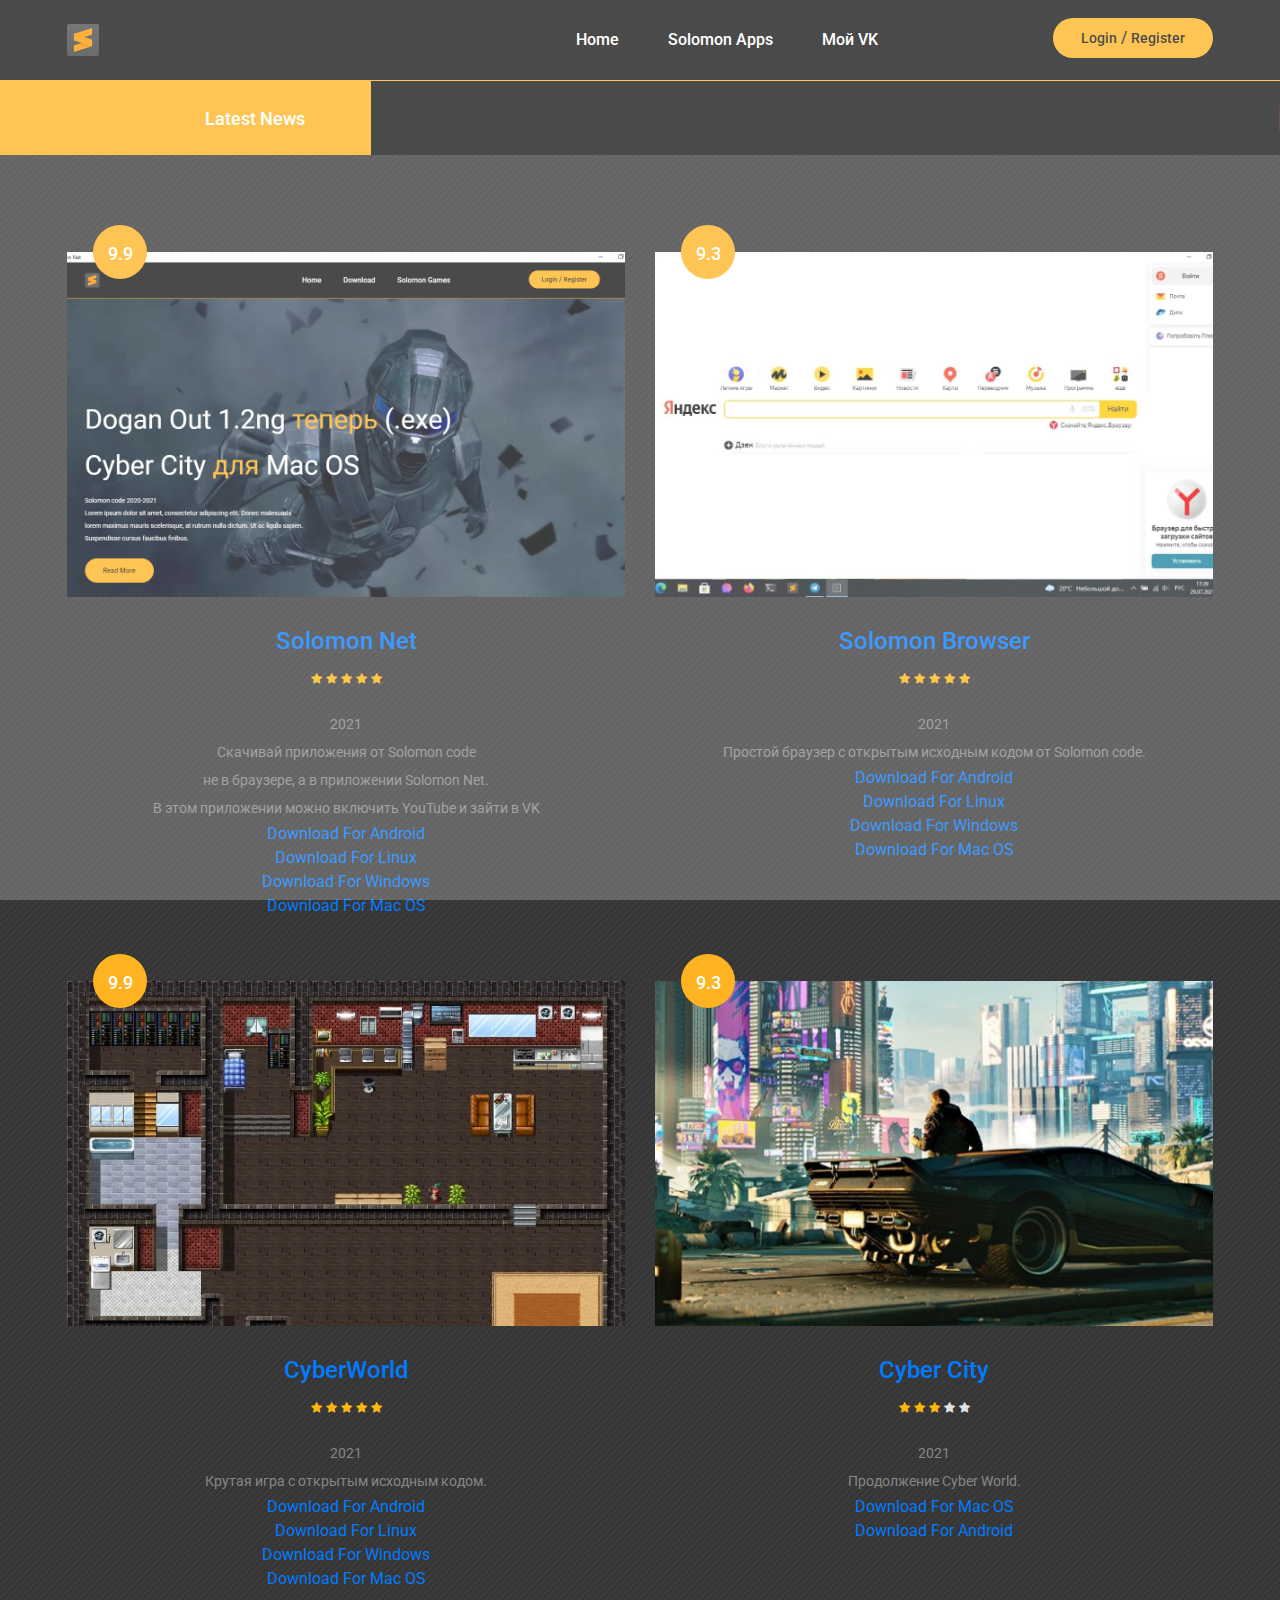
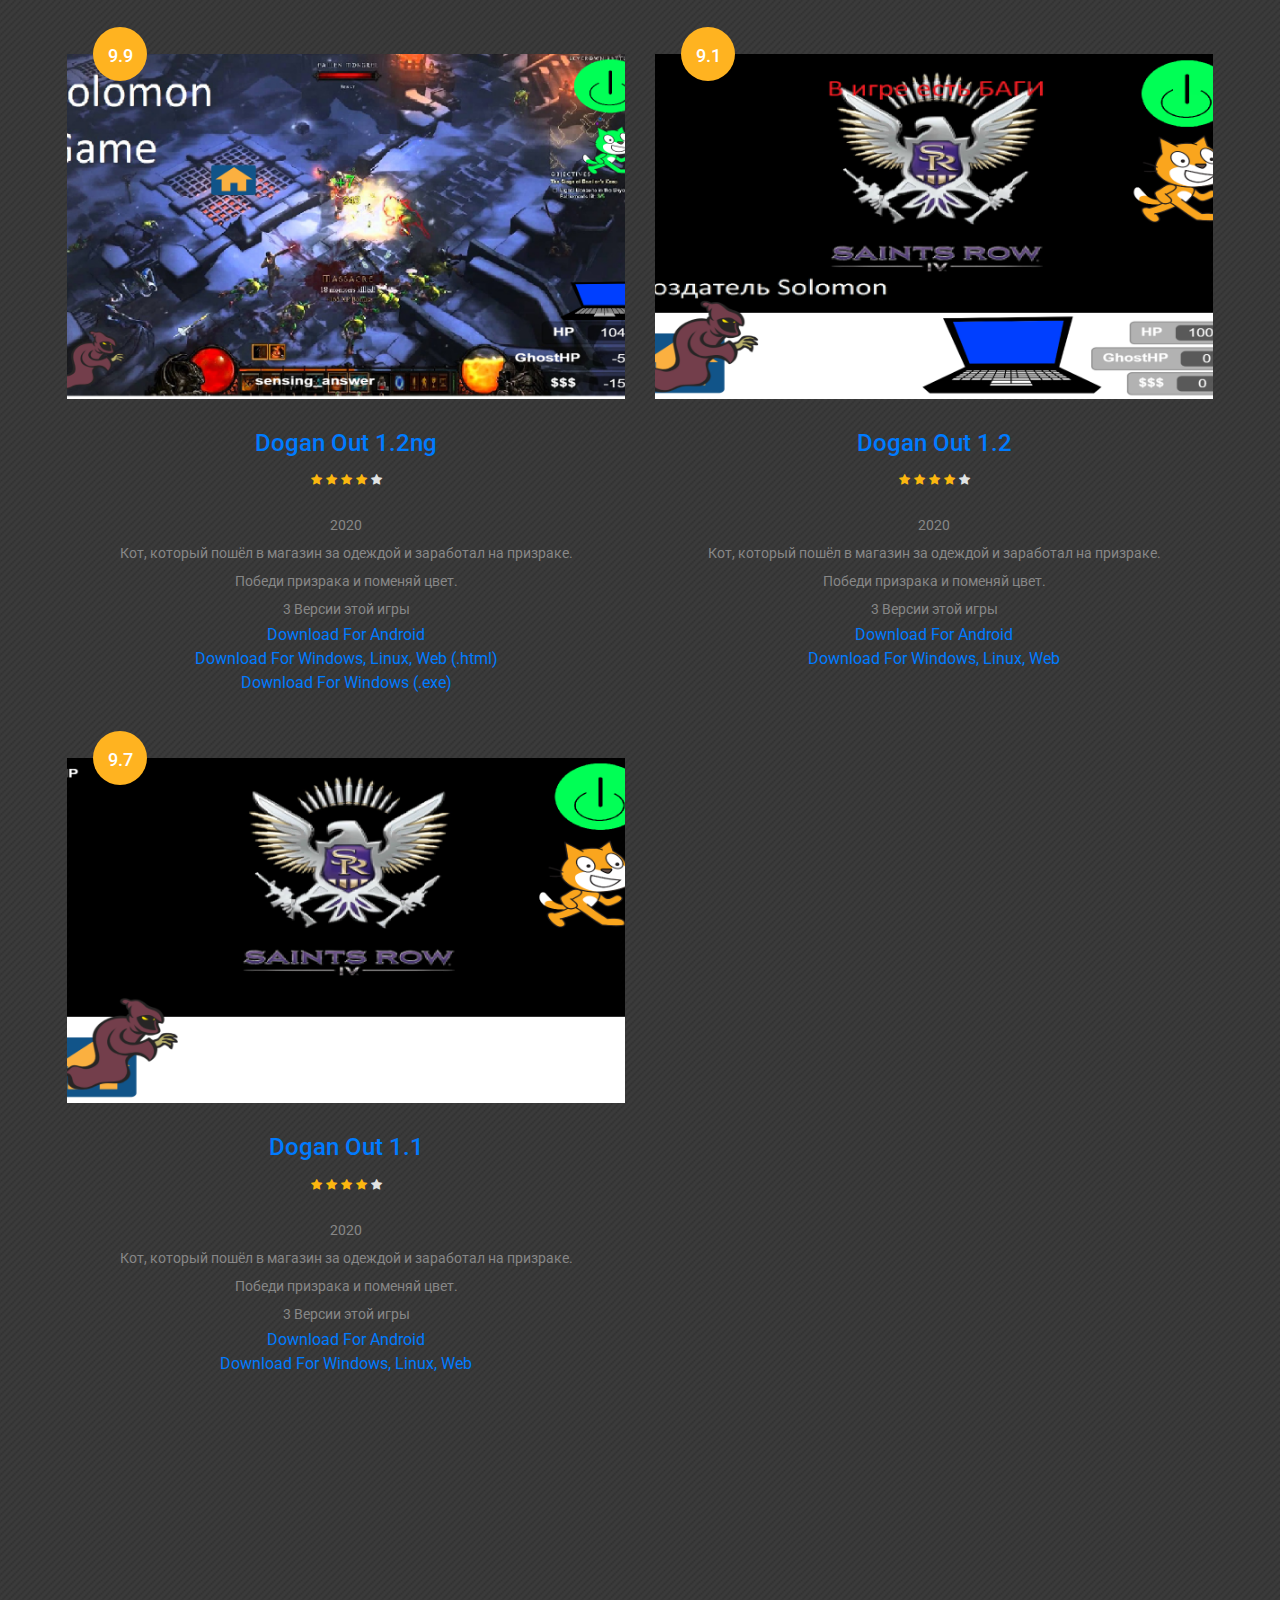
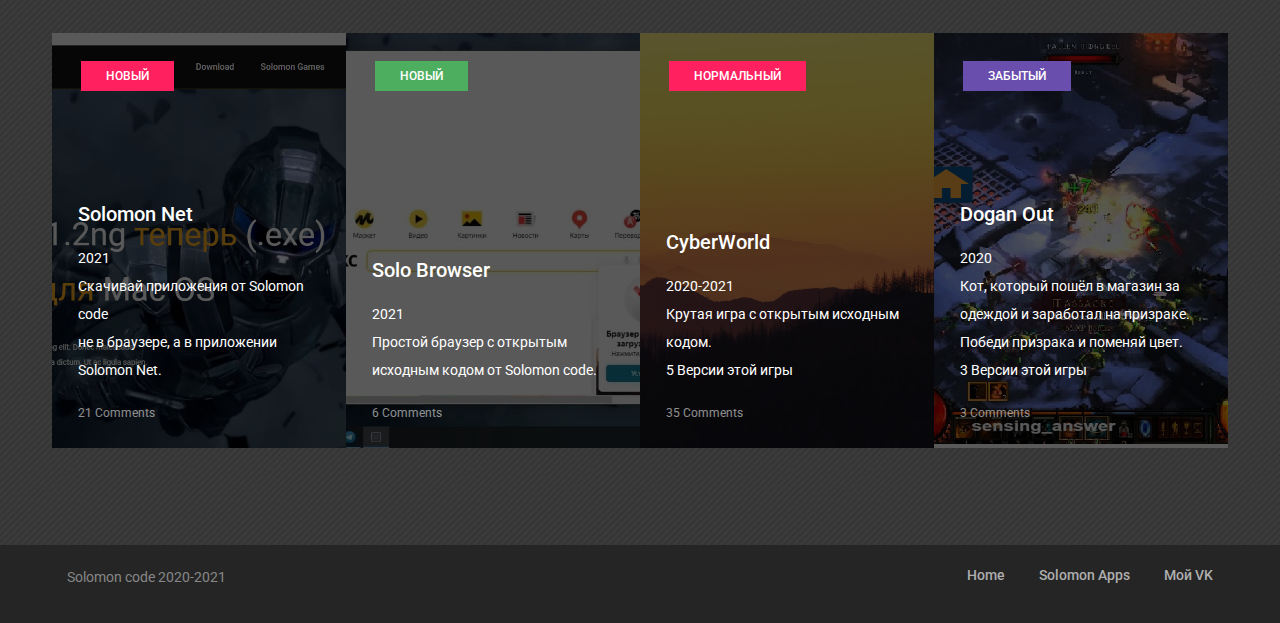
==== solomon-games.html @ e18a2e7b "Add files via upload" ====
<!DOCTYPE html>
<html lang="zxx">
<head>
	<title>Solomon Net</title>
	<meta charset="UTF-8">
	<meta name="description" content="Solomon Net">
	<meta name="keywords" content="warrior, game, creative, html">
	<meta name="viewport" content="width=device-width, initial-scale=1.0">
	<!-- Favicon -->   
	<link href="img/favicon.ico" rel="shortcut icon"/>

	<!-- Google Fonts -->
	<link href="https://fonts.googleapis.com/css?family=Roboto:400,400i,500,500i,700,700i" rel="stylesheet">

	<!-- Stylesheets -->
	<link rel="stylesheet" href="css/bootstrap.min.css"/>
	<link rel="stylesheet" href="css/font-awesome.min.css"/>
	<link rel="stylesheet" href="css/owl.carousel.css"/>
	<link rel="stylesheet" href="css/style.css"/>
	<link rel="stylesheet" href="css/animate.css"/>
	<link rel="stylesheet" href="css/main.css"/>


	<!--[if lt IE 9]>
	  <script src="https://oss.maxcdn.com/html5shiv/3.7.2/html5shiv.min.js"></script>
	  <script src="https://oss.maxcdn.com/respond/1.4.2/respond.min.js"></script>
	<![endif]-->

</head>
<body>
	<!-- Page Preloder -->
	<div id="preloder">
		<div class="loader"></div>
	</div>

	<!-- Header section -->
	<header class="header-section">
		<div class="container">
			<!-- logo -->
			<a class="site-logo" href="index.html">
				<img src="img/logo.png" alt="">
			</a>
			<div class="user-panel">
				<a href="#">Login</a>  /  <a href="#">Register</a>
			</div>
			<!-- responsive -->
			<div class="nav-switch">
				<i class="fa fa-bars"></i>
			</div>
			<!-- site menu -->
			<nav class="main-menu">
				<ul>
					<li><a href="index.html">Home</a></li>
					<li><a href="solomon-games.html">Solomon Apps</a></li>
					<li><a href="https://vk.com/hackersolomon">Мой VK</a></li>
				</ul>
			</nav>
		</div>
	</header>
	<!-- Header section end -->


	<!-- Latest news section -->
	<div class="latest-news-section">
		<div class="ln-title">Latest News</div>
		<div class="news-ticker">
			<div class="news-ticker-contant">
				<div class="nt-item"><span class="new">Новый</span>Dogan Out 1.2ng теперь в (.exe) </div>
				<div class="nt-item"><span class="strategy">Старый</span>Cyberpunk pb Solomon теперь в (.apk) </div>
				<div class="nt-item"><span class="racing">Забытый</span>Dogan Out в (.html) и (.apk) </div>
			</div>
		</div>
	</div>
	<!-- Latest news section end -->

	<!-- Page section -->
	<section class="page-section review-page spad">
		<div class="container">
			<div class="row">
				<div class="col-md-6">
					<div class="review-item">
						<div class="review-cover set-bg" data-setbg="img/features/sn.jpg">
							<div class="score yellow">9.9</div>
						</div>
						<div class="review-text">
							<h4><a href="solomon-games.html">Solomon Net</a></h4>
							<div class="rating">
								<i class="fa fa-star"></i>
								<i class="fa fa-star"></i>
								<i class="fa fa-star"></i>
								<i class="fa fa-star"></i>
								<i class="fa fa-star"></i>
							</div>
							<p>2021<br>Скачивай приложения от Solomon code<br>не в браузере, а в приложении Solomon Net. <br>В этом приложении можно включить YouTube и зайти в VK</p>
							<a href="https://disk.yandex.ru/d/JGgXJEPmYkIlZA">Download For Android</a><br>
							<a href="https://disk.yandex.ru/d/Ehk1K6G00oyrWA">Download For Linux</a><br>
							<a href="https://disk.yandex.ru/d/rXbMLrG1_QHslw">Download For Windows</a><br>
							<a href="https://disk.yandex.ru/d/Kld2sG_Ro_6f3Q">Download For Mac OS</a><br>
						</div>
					</div>
				</div>
				<div class="col-md-6">
					<div class="review-item">
						<div class="review-cover set-bg" data-setbg="img/features/sb1.jpg">
							<div class="score yellow">9.3</div>
						</div>
						<div class="review-text">
							<h4><a href="solomon-games.html">Solomon Browser</a></h4>
							<div class="rating">
								<i class="fa fa-star"></i>
								<i class="fa fa-star"></i>
								<i class="fa fa-star"></i>
								<i class="fa fa-star"></i>
								<i class="fa fa-star"></i>
							</div>
							<p>2021<br>Простой браузер с открытым исходным кодом от Solomon code. </p>
							<a href="https://disk.yandex.ru/d/Emd73nyF-7LSaQ">Download For Android</a><br>
							<a href="https://disk.yandex.ru/d/3uvN-UZlOSss2w">Download For Linux</a><br>
							<a href="https://disk.yandex.ru/d/IReofBZHNQLojg">Download For Windows</a><br>
							<a href="https://disk.yandex.ru/d/QsbBKjaZy7jKpA">Download For Mac OS</a><br>
						</div>
					</div>
				</div>
				<div class="col-md-6">
					<div class="review-item">
						<div class="review-cover set-bg" data-setbg="img/features/2.jpg">
							<div class="score yellow">9.9</div>
						</div>
						<div class="review-text">
							<h4><a href="solomon-games.html">CyberWorld</a></h4>
							<div class="rating">
								<i class="fa fa-star"></i>
								<i class="fa fa-star"></i>
								<i class="fa fa-star"></i>
								<i class="fa fa-star"></i>
								<i class="fa fa-star"></i>
							</div>
							<p>2021<br>Крутая игра с открытым исходным кодом. </p>
							<a href="https://disk.yandex.ru/d/p_XhQ-0jmyRTUg">Download For Android</a><br>
							<a href="https://disk.yandex.ru/d/YgJzxMUF3VJY3A">Download For Linux</a><br>
							<a href="https://disk.yandex.ru/d/ERyS-QPA9zDgEg">Download For Windows</a><br>
							<a href="https://disk.yandex.ru/d/SnID5OvEH1cWjg">Download For Mac OS</a><br>
						</div>
					</div>
				</div>
				<div class="col-md-6">
					<div class="review-item">
						<div class="review-cover set-bg" data-setbg="img/features/1.jpg">
							<div class="score yellow">9.3</div>
						</div>
						<div class="review-text">
							<h4><a href="solomon-games.html">Cyber City</a></h4>
							<div class="rating">
								<i class="fa fa-star"></i>
								<i class="fa fa-star"></i>
								<i class="fa fa-star"></i>
								<i class="fa fa-star is-fade"></i>
								<i class="fa fa-star is-fade"></i>
							</div>
							<p>2021<br>Продолжение Cyber World. </p>
							<a href="https://disk.yandex.ru/d/0y7VJ-uiYnMxtg">Download For Mac OS</a><br>
							<a href="https://disk.yandex.ru/d/OLE6F5h_p_lvHw">Download For Android</a><br>
						</div>
					</div>
				</div>
				<div class="col-md-6">
					<div class="review-item">
						<div class="review-cover set-bg" data-setbg="img/features/4.jpg">
							<div class="score yellow">9.9</div>
						</div>
						<div class="review-text">
							<h4><a href="1.2ng.html" target="_blank">Dogan Out 1.2ng</a></h4>
							<div class="rating">
								<i class="fa fa-star"></i>
								<i class="fa fa-star"></i>
								<i class="fa fa-star"></i>
								<i class="fa fa-star"></i>
								<i class="fa fa-star is-fade"></i>
							</div>
							<p>2020 <br>Кот, который пошёл в магазин за одеждой и заработал на призраке. <br>Победи призрака и поменяй цвет. <br>3 Версии этой игры</p>
							<a href="https://disk.yandex.ru/d/46xSaBMRD4DY6w">Download For Android</a><br>
							<a href="https://disk.yandex.ru/d/20x0ShJhHwf5kA">Download For Windows, Linux, Web (.html)</a><br>
							<a href="https://disk.yandex.ru/d/eN3t9YkeulAg_Q">Download For Windows (.exe)</a><br>
						</div>
					</div>
				</div>
				<div class="col-md-6">
					<div class="review-item">
						<div class="review-cover set-bg" data-setbg="img/features/4.2.png">
							<div class="score yellow">9.1</div>
						</div>
						<div class="review-text">
							<h4><a href="1.2.html" target="_blank">Dogan Out 1.2</a></h4>
							<div class="rating">
								<i class="fa fa-star"></i>
								<i class="fa fa-star"></i>
								<i class="fa fa-star"></i>
								<i class="fa fa-star"></i>
								<i class="fa fa-star is-fade"></i>
							</div>
							<p>2020 <br>Кот, который пошёл в магазин за одеждой и заработал на призраке. <br>Победи призрака и поменяй цвет. <br>3 Версии этой игры</p>
							<a href="https://disk.yandex.ru/d/O4egM4ArVEazuA">Download For Android</a><br>
							<a href="https://disk.yandex.ru/d/fFjwyizoev3-hQ">Download For Windows, Linux, Web</a><br>
						</div>
					</div>
				</div>
					<div class="col-md-6">
						<div class="review-item">
							<div class="review-cover set-bg" data-setbg="img/features/4.1.png">
								<div class="score yellow">9.7</div>
							</div>
						<div class="review-text">
							<h4><a href="1.1.html" target="_blank">Dogan Out 1.1</a></h4>
								<div class="rating">
									<i class="fa fa-star"></i>
									<i class="fa fa-star"></i>
									<i class="fa fa-star"></i>
									<i class="fa fa-star"></i>
									<i class="fa fa-star is-fade"></i>
								</div>
								<p>2020 <br>Кот, который пошёл в магазин за одеждой и заработал на призраке. <br>Победи призрака и поменяй цвет. <br>3 Версии этой игры</p>
								<a href="https://disk.yandex.ru/d/ehTF9E4Q3HJv9A">Download For Android</a><br>
								<a href="https://disk.yandex.ru/d/3p0-kAWU4J-aOg">Download For Windows, Linux, Web</a><br>
							</div>
						</div>
					</div>
				</div>
			</div>
<!-- 			<div class="text-center pt-4">
				<button class="site-btn btn-sm">Load More</button>
			</div> -->
		</div>
	</section>
	<!-- Page section end -->

	<!-- Feature section -->
	<section class="feature-section spad">
		<div class="container">
			<div class="row">
				<div class="col-lg-3 col-md-6 p-0">
					<div class="feature-item set-bg" data-setbg="img/features/sn.jpg">
						<span class="cata new">Новый</span>
						<div class="fi-content text-white">
							<h5><a href="solomon-games.html">Solomon Net</a></h5>
							<p>2021<br>Скачивай приложения от Solomon code<br>не в браузере, а в приложении Solomon Net. </p>
							<a href="#" class="fi-comment">21 Comments</a>
						</div>
					</div>
				</div>
				<div class="col-lg-3 col-md-6 p-0">
					<div class="feature-item set-bg" data-setbg="img/features/sb.jpg">
						<span class="cata strategy">Новый</span>
						<div class="fi-content text-white">
							<h5><a href="solomon-games.html">Solo Browser</a></h5>
							<p>2021<br>Простой браузер с открытым исходным кодом от Solomon code. </p>
							<a href="#" class="fi-comment">6 Comments</a>
						</div>
					</div>
				</div>
				<div class="col-lg-3 col-md-6 p-0">
					<div class="feature-item set-bg" data-setbg="img/features/3.jpg">
						<span class="cata new">Нормальный</span>
						<div class="fi-content text-white">
							<h5><a href="solomon-games.html">CyberWorld</a></h5>
							<p>2020-2021<br>Крутая игра с открытым исходным кодом. <br>5 Версии этой игры</p>
							<a href="#" class="fi-comment">35 Comments</a>
						</div>
					</div>
				</div>
				<div class="col-lg-3 col-md-6 p-0">
					<div class="feature-item set-bg" data-setbg="img/features/4.jpg">
						<span class="cata racing">Забытый</span>
						<div class="fi-content text-white">
							<h5><a href="solomon-games.html">Dogan Out</a></h5>
							<p>2020 <br>Кот, который пошёл в магазин за одеждой и заработал на призраке. <br>Победи призрака и поменяй цвет. <br>3 Версии этой игры</p>
							<a href="#" class="fi-comment">3 Comments</a>
						</div>
					</div>
				</div>
			</div>
		</div>
	</section>
<!-- Review section -->
	<!-- <section class="review-section review-dark spad set-bg" data-setbg="img/review-bg-2.jpg">
		<div class="container">
			<div class="section-title text-white">
				<div class="cata new">new</div>
				<h2>Games powered by Solomon</h2>
				<h5>For Android, Windows, Linux, Mac OS</h5>
			</div>
			<div class="row text-white">
				<div class="col-lg-3 col-md-6">
					<div class="review-item">
						<div class="review-cover set-bg" data-setbg="img/features/1.jpg">
							<div class="score yellow">9.3</div>
						</div>
						<div class="review-text">
							<h5>Cyber City</h5>
							<p>2021<br>Продолжение Cyberpunk powered by Solomon. </p>
						</div>
					</div>
				</div>
				<div class="col-lg-3 col-md-6">
					<div class="review-item">
						<div class="review-cover set-bg" data-setbg="img/features/2.jpg">
							<div class="score purple">9.5</div>
						</div>
						<div class="review-text">
							<h5>CyberWorld</h5>
							<p>2021<br>Просто бегай. </p>
						</div>
					</div>
				</div>
				<div class="col-lg-3 col-md-6">
					<div class="review-item">
						<div class="review-cover set-bg" data-setbg="img/features/3.jpg">
							<div class="score green">9.1</div>
						</div>
						<div class="review-text">
							<h5>Cyberpunk powered by Solomon</h5>
							<p>2020-2021<br>Просто ходи. </p>
						</div>
					</div>
				</div>
				<div class="col-lg-3 col-md-6">
					<div class="review-item">
						<div class="review-cover set-bg" data-setbg="img/features/4.jpg">
							<div class="score pink">9.7</div>
						</div>
						<div class="review-text">
							<h5>Dogan Out</h5>
							<p>2020 <br>Кот, который пошёл в магазин за одеждой и заработал на призраке. <br>Победи призрака и поменяй цвет. <br>4 Версии этой игры</p>
						</div>
					</div>
				</div>
			</div>
		</div>
	</section> -->
	<!-- Review section end -->
	
	<!-- Footer section -->
	<footer class="footer-section">
		<div class="container">
			<ul class="footer-menu">
				<li><a href="index.html">Home</a></li>
				<li><a href="solomon-games.html">Solomon Apps</a></li>
				<li><a href="https://vk.com/hackersolomon">Мой VK</a></li>
			</ul>
			<p>Solomon code 2020-2021</p>
		</div>
	</footer>
	<!-- Footer section end -->


	<!--====== Javascripts & Jquery ======-->
	<script src="js/jquery-3.2.1.min.js"></script>
	<script src="js/bootstrap.min.js"></script>
	<script src="js/owl.carousel.min.js"></script>
	<script src="js/jquery.marquee.min.js"></script>
	<script src="js/main.js"></script>
    </body>
</html>
---- css/style.css ----
/* =================================
------------------------------------
  Game Warrior Template
  Version: 1.0
 ------------------------------------ 
 ====================================*/

/*---------------------------*/
/* Template default CSS
/*---------------------------*/

html,
body {
	height: 100%;
	font-family: 'Roboto', sans-serif;
	-webkit-font-smoothing: antialiased;
	font-smoothing: antialiased;
}

h1,
h2,
h3,
h4,
h5,
h6 {
	margin: 0;
	font-weight: 500;
	color: #131313;
}

h1 {
	font-size: 70px;
}

h2 {
	font-size: 36px;
}

h3 {
	font-size: 30px;
}

h4 {
	font-size: 24px;
}

h5 {
	font-size: 20px;
}

h6 {
	font-size: 16px;
}

p {
	font-size: 14px;
	color: #878787;
	line-height: 2;
}

img {
	max-width: 100%;
}

input:focus,
select:focus,
button:focus,
textarea:focus {
	outline: none;
}

a:hover,
a:focus {
	text-decoration: none;
	outline: none;
}

ul,
ol {
	padding: 0;
	margin: 0;
}

/*---------------------
  Helper CSS
-----------------------*/

.section-title {
	text-align: center;
	margin-bottom: 75px;
}

.section-title h2 {
	padding-top: 10px;
	font-size: 36px;
}

.set-bg {
	background-repeat: no-repeat;
	background-size: cover;
	background-position: top center;
}

.spad {
	padding-top: 97px;
	padding-bottom: 97px;
}

.text-white h1,
.text-white h2,
.text-white h3,
.text-white h4,
.text-white h5,
.text-white h6,
.text-white p,
.text-white span,
.text-white li,
.text-white a {
	color: #fff;
}

.rating i {
	color: #fbb710;
}

.rating .is-fade {
	color: #e0e3e4;
}

/*---------------------
  Commom elements
-----------------------*/

/* buttons */
.site-btn {
	display: inline-block;
	text-align: center;
	font-size: 15px;
	color: #131313;
	padding: 16px 30px;
	min-width: 153px;
	border-radius: 50px;
	font-weight: 500;
	border: none;
	background: #ffb320;
	cursor: pointer;
}

.site-btn.btn-sm {
	padding: 10px 30px;
	min-width: 163px;
}

.site-btn:hover {
	color: #131313;
}

.cata {
	display: inline-block;
	text-transform: uppercase;
	font-size: 12px;
	font-weight: 500;
	color: #fff;
	padding: 6px 25px;
}

.cata.new {
	background: #ff205f;
}

.cata.strategy {
	background: #4eae60;
}

.cata.racing {
	background: #694eae;
}

.cata.adventure {
	background: #40abf5;
}

/* Preloder */
#preloder {
	position: fixed;
	width: 100%;
	height: 100%;
	top: 0;
	left: 0;
	z-index: 999999;
	background: #fff;
}

.loader {
	width: 40px;
	height: 40px;
	position: absolute;
	top: 50%;
	left: 50%;
	margin-top: -13px;
	margin-left: -13px;
	border-radius: 60px;
	animation: loader 0.8s linear infinite;
	-webkit-animation: loader 0.8s linear infinite;
}

@keyframes loader {
	0% {
		-webkit-transform: rotate(0deg);
		transform: rotate(0deg);
		border: 4px solid #f44336;
		border-left-color: transparent;
	}
	50% {
		-webkit-transform: rotate(180deg);
		transform: rotate(180deg);
		border: 4px solid #673ab7;
		border-left-color: transparent;
	}
	100% {
		-webkit-transform: rotate(360deg);
		transform: rotate(360deg);
		border: 4px solid #f44336;
		border-left-color: transparent;
	}
}

@-webkit-keyframes loader {
	0% {
		-webkit-transform: rotate(0deg);
		border: 4px solid #f44336;
		border-left-color: transparent;
	}
	50% {
		-webkit-transform: rotate(180deg);
		border: 4px solid #673ab7;
		border-left-color: transparent;
	}
	100% {
		-webkit-transform: rotate(360deg);
		border: 4px solid #f44336;
		border-left-color: transparent;
	}
}

/*------------------
  Header section
---------------------*/

.header-section {
	background: #131313;
	clear: both;
	overflow: hidden;
	padding: 18px 0;
	border-bottom: 1px solid #ffb320;
}

.site-logo {
	display: inline-block;
	float: left;
	padding-top: 6px;
}

.user-panel {
	float: right;
	font-weight: 500;
	background: #ffb320;
	padding: 8px 28px;
	border-radius: 30px;
}

.user-panel a {
	font-size: 14px;
	color: #131313;
}

.main-menu {
	float: right;
	margin-right: 170px;
}

.main-menu ul {
	list-style: none;
}

.main-menu ul li {
	display: inline;
}

.main-menu ul li a {
	display: inline-block;
	font-size: 16px;
	color: #fff;
	margin-left: 35px;
	font-weight: 500;
	padding: 10px 5px;
}

.main-menu ul li a:hover {
	color: #ffb320;
}

.header-btn {
	float: right;
	margin-right: 0;
}

.nav-switch {
	display: none;
}

/*------------------
  Hero Section
---------------------*/

.hero-slider .hs-item {
	height: 865px;
	display: table;
	width: 100%;
}

.hero-slider .hs-text {
	display: table-cell;
	vertical-align: middle;
}

.hero-slider .hs-text h2 {
	color: #fff;
	font-weight: 400;
	font-size: 60px;
	margin-bottom: 30px;
	position: relative;
	top: -80px;
	opacity: 0;
}

.hero-slider .hs-text h2 span {
	color: #ffb320;
}

.hero-slider .hs-text p {
	color: #fff;
	margin-bottom: 30px;
	position: relative;
	position: relative;
	top: -90px;
	opacity: 0;
}

.hero-slider .hs-text .site-btn {
	position: relative;
	top: -100px;
	opacity: 0;
}

.hero-slider .owl-item.active .hs-item h2,
.hero-slider .owl-item.active .hs-item p,
.hero-slider .owl-item.active .hs-item .site-btn {
	top: 0;
	opacity: 1;
}

.hero-slider .owl-item.active .hs-item h2 {
	-webkit-transition: all 0.5s ease 1s;
	-o-transition: all 0.5s ease 1s;
	transition: all 0.5s ease 1s;
}

.hero-slider .owl-item.active .hs-item p {
	-webkit-transition: all 0.5s ease 0.8s;
	-o-transition: all 0.5s ease 0.8s;
	transition: all 0.5s ease 0.8s;
}

.hero-slider .owl-item.active .hs-item .site-btn {
	-webkit-transition: all 0.5s ease 0.6s;
	-o-transition: all 0.5s ease 0.6s;
	transition: all 0.5s ease 0.6s;
}

.hero-slider .owl-dots {
	position: relative;
	max-width: 1146px;
	margin: -33px auto 0;
	top: -67px;
	z-index: 5;
}

.hero-slider .owl-dots .owl-dot {
	display: inline-block;
	margin-right: 13px;
	width: 33px;
	height: 33px;
	font-size: 14px;
	font-weight: 500;
	text-align: center;
	padding-top: 7px;
	border-radius: 40px;
	background: #dbe2ec;
}

.hero-slider .owl-dots .owl-dot.active {
	background: #ffb320;
}

/*---------------------
  Latest News section
-----------------------*/

.latest-news-section {
	overflow: hidden;
	display: block;
	clear: both;
	background: #131313;
	padding: 24px 0;
	position: relative;
}

.ln-title {
	position: absolute;
	height: 100%;
	width: 29%;
	left: 0;
	top: 0;
	text-align: right;
	padding-top: 24px;
	padding-right: 66px;
	font-size: 18px;
	font-weight: 500;
	color: #fff;
	background: #ffb320;
	z-index: 1;
}

.news-ticker {
	width: 71%;
	float: right;
	overflow: hidden;
	display: inline-block;
}

.news-ticker-contant .nt-item {
	margin-right: 35px;
	color: #fff;
	display: inline-block;
}

.news-ticker-contant .nt-item span {
	margin-right: 35px;
	display: inline-block;
	text-transform: uppercase;
	font-size: 12px;
	font-weight: 500;
	color: #fff;
	padding: 4px 20px;
}

.news-ticker-contant .nt-item span.new {
	background: #ff205f;
}

.news-ticker-contant .nt-item span.strategy {
	background: #4eae60;
}

.news-ticker-contant .nt-item span.racing {
	background: #694eae;
}

/*------------------
  Feature Section
---------------------*/

.feature-item {
	height: 415px;
	position: relative;
}

.feature-item:after {
	position: absolute;
	content: "";
	width: 100%;
	height: 100%;
	left: 0;
	top: 0;
	background: #000;
	opacity: .65;
}

.feature-item .cata {
	position: relative;
	margin-top: 28px;
	margin-left: 29px;
	z-index: 3;
}

.feature-item .fi-content {
	position: absolute;
	width: 100%;
	left: 0;
	bottom: 0;
	padding: 0 26px 24px;
	z-index: 2;
}

.feature-item .fi-content h5 {
	margin-bottom: 18px;
}

.feature-item .fi-content .fi-comment {
	font-size: 12px;
	opacity: .54;
}

/*----------------------
  Recent Game Section
------------------------*/

.recent-game-section {
	background-color: #eef2f6;
	border-top: 1px solid #d6dee7;
	border-bottom: 1px solid #d6dee7;
}

.recent-game-item .rgi-thumb {
	height: 204px;
	padding: 25px 28px;
}

.recent-game-item .rgi-content {
	padding: 34px 22px 20px;
	background: #fff;
	border: 1px solid #d6dee7;
	border-top: none;
	position: relative;
}

.recent-game-item .rgi-content h5 {
	margin-bottom: 20px;
	line-height: 1.5;
}

.recent-game-item .rgi-content .comment {
	font-size: 12px;
	color: #737373;
}

.recent-game-item .rgi-extra {
	position: absolute;
	right: 0;
	bottom: 0;
	width: 70px;
}

.recent-game-item .rgi-extra .rgi-star,
.recent-game-item .rgi-extra .rgi-heart {
	height: 35px;
	width: 35px;
	float: left;
	display: block;
	padding: 6px 8px 0;
}

.recent-game-item .rgi-extra .rgi-star {
	background: #ffb320;
}

.recent-game-item .rgi-extra .rgi-heart {
	background: #ff205f;
}

/*----------------------
  Tournaments Section
------------------------*/

.tournaments-section {
	background-image: url("../img/pattern.png");
	background-repeat: repeat;
}

.tournament-title {
	display: inline-block;
	padding: 7px 25px;
	font-size: 12px;
	font-weight: 500;
	color: #fff;
	text-transform: uppercase;
	background: #fb6e10;
}

.tournament-item {
	background: #252525;
}

.tournament-item .ti-notic {
	display: inline-block;
	padding: 8px 21px;
	font-size: 12px;
	font-weight: 700;
	color: #131313;
	text-transform: uppercase;
	background: #ffb320;
}

.tournament-item .ti-content {
	padding: 38px 24px;
	overflow: hidden;
}

.tournament-item .ti-thumb {
	width: 168px;
	height: 178px;
	float: left;
}

.tournament-item .ti-text {
	padding-left: 195px;
}

.tournament-item .ti-text h4 {
	color: #ffb320;
	margin-bottom: 20px;
}

.tournament-item .ti-text ul {
	list-style: none;
	margin-bottom: 20px;
}

.tournament-item .ti-text ul li {
	color: #fff;
	font-size: 12px;
	margin-bottom: 6px;
}

.tournament-item .ti-text ul li span {
	color: #9a9a9a;
}

.tournament-item .ti-text p {
	font-size: 12px;
	margin-bottom: 0;
}

.tournament-item .ti-text p span {
	font-weight: 500;
	color: #ffb320;
}

/*----------------------
  Review Section
------------------------*/

.review-section {
	background-position: right top;
}

.review-item .review-cover {
	position: relative;
	margin-bottom: 30px;
	height: 345px;
}

.review-item .review-cover .score {
	position: absolute;
	width: 54px;
	height: 54px;
	top: -27px;
	left: 26px;
	padding-top: 15px;
	font-size: 18px;
	font-weight: 500;
	color: #fff;
	text-align: center;
	border-radius: 50%;
	z-index: 1;
}

.review-item .review-cover .score.yellow {
	background: #ffb320;
}

.review-item .review-cover .score.purple {
	background: #694eae;
}

.review-item .review-cover .score.pink {
	background: #ff20ae;
}

.review-item .review-cover .score.green {
	background: #4eae60;
}

.review-item .review-text {
	text-align: center;
}

.review-item .review-text h5 {
	margin-bottom: 20px;
}

.review-item .review-text p {
	margin-bottom: 0;
}

.review-item .rating {
	margin-bottom: 20px;
}

.review-item .rating i {
	font-size: 12px;
}

/*----------------------
  Footer top Section
------------------------*/

.footer-top-section {
	background-image: url("../img/pattern.png");
	background-repeat: repeat;
	padding: 72px 0;
}

.footer-top-section .container {
	position: relative;
}

.footer-top-bg {
	position: absolute;
	left: -30px;
	bottom: -85px;
	z-index: 2;
}

.footer-logo img {
	margin-bottom: 35px;
}

.footer-widget {
	padding: 40px 30px 7px;
	background: #252525;
	border: 1px solid #4a4a4a;
}

.footer-widget .fw-title {
	color: #fff;
	margin-bottom: 40px;
}

.latest-blog .lb-item {
	margin-bottom: 23px;
	overflow: hidden;
}

.latest-blog .lb-item .lb-thumb {
	width: 97px;
	height: 97px;
	float: left;
}

.latest-blog .lb-item .lb-content {
	padding-left: 110px;
}

.latest-blog .lb-item .lb-content .lb-date {
	font-size: 12px;
	color: #ffb320;
	margin-bottom: 8px;
}

.latest-blog .lb-item .lb-content p {
	font-size: 12px;
	margin-bottom: 5px;
	color: #d3d3d3;
}

.latest-blog .lb-item .lb-content .lb-author {
	font-size: 12px;
	color: #d3d3d3;
	opacity: 0.45;
}

.top-comment {
	overflow: hidden;
}

.top-comment .tc-item {
	margin-bottom: 23px;
	overflow: hidden;
}

.top-comment .tc-item .tc-thumb {
	width: 63px;
	height: 63px;
	border-radius: 50%;
	float: left;
}

.top-comment .tc-item .tc-content {
	padding-left: 100px;
}

.top-comment .tc-item .tc-content p {
	font-size: 12px;
	color: #d3d3d3;
	margin-bottom: 5px;
}

.top-comment .tc-item .tc-content p a {
	color: #ff205f;
}

.top-comment .tc-item .tc-content p span {
	color: #7a7a7a;
}

.top-comment .tc-item .tc-content .tc-date {
	font-size: 12px;
	color: #ffb320;
}

/*----------------------
  Footer Section
------------------------*/

.footer-section {
	padding: 18px 0 16px;
	overflow: hidden;
	background: #252525;
}

.footer-menu {
	list-style: none;
	float: right;
}

.footer-menu li {
	display: inline;
}

.footer-menu li a {
	display: inline-block;
	font-size: 14px;
	font-weight: 500;
	color: #aeaeae;
	margin-left: 30px;
}

.copyright {
	float: left;
	margin-bottom: 0;
	font-weight: 500;
	color: #aeaeae;
}

/*------------------
  Other Pages
--------------------
====================*/

.page-info-section {
	height: 499px;
	position: relative;
}

.page-info-section .pi-content {
	position: absolute;
	width: 100%;
	bottom: 65px;
	left: 0;
	z-index: 2;
}

.page-info-section .pi-content h2 {
	font-size: 60px;
	margin-bottom: 25px;
	font-weight: 400;
}

.site-pagination {
	padding-top: 50px;
}

.site-pagination a,
.site-pagination span {
	width: 33px;
	height: 33px;
	font-size: 14px;
	font-weight: 500;
	padding-top: 7px;
	text-align: center;
	display: inline-block;
	border-radius: 50%;
	color: #131313;
	margin-right: 10px;
}

.site-pagination .active {
	background: #ffb320;
}

.site-pagination.sp-style-2 a,
.site-pagination.sp-style-2 span {
	background: #e5e5e5;
}

.site-pagination.sp-style-2 .active {
	background: #ffb320;
}

.widget-item {
	margin-bottom: 73px;
}

.widget-item:last-child {
	margin-bottom: 0;
}

.widget-item .widget-title {
	margin-bottom: 40px;
}

.widget-item .latest-blog .lb-item .lb-content p,
.widget-item .top-comment .tc-item .tc-content p {
	color: #131313;
}

.widget-item .latest-blog .lb-item .lb-content .lb-author {
	color: #737373;
}

.widget-item .top-comment .tc-item .tc-content {
	padding-right: 20px;
}

.widget-item .review-item {
	background: #eff2f5;
}

.widget-item .review-item .review-text {
	padding: 0 35px 20px;
}

.search-widget {
	position: relative;
}

.search-widget input {
	width: 100%;
	height: 41px;
	border: 1px solid #d6dee7;
	padding-left: 22px;
	padding-right: 45px;
	font-size: 12px;
}

.search-widget button {
	position: absolute;
	right: 0;
	top: 0;
	height: 100%;
	background: none;
	border: none;
	padding-right: 15px;
	color: #878787;
	cursor: pointer;
}

/*-----------------
  Categories page
--------------------*/

.recent-game-page .recent-game-item {
	margin-bottom: 42px;
}

/*-----------------
  Single blog page
--------------------*/

.single-blog-page .blog-thumb {
	height: 424px;
	padding-top: 24px;
	padding-left: 29px;
	margin-bottom: 40px;
	position: relative;
}

.single-blog-page .blog-thumb .rgi-extra {
	position: absolute;
	right: 0;
	bottom: 0;
	width: 70px;
}

.single-blog-page .blog-thumb .rgi-extra .rgi-star,
.single-blog-page .blog-thumb .rgi-extra .rgi-heart {
	height: 35px;
	width: 35px;
	float: left;
	display: block;
	padding: 6px 8px 0;
}

.single-blog-page .blog-thumb .rgi-extra .rgi-star {
	background: #ffb320;
}

.single-blog-page .blog-thumb .rgi-extra .rgi-heart {
	background: #ff205f;
}

.single-blog-page .blog-content h3 {
	margin-bottom: 10px;
}

.single-blog-page .blog-content .meta-comment {
	display: block;
	font-size: 12px;
	color: #737373;
	margin-bottom: 25px;
}

.single-blog-page .blog-content p {
	margin-bottom: 25px;
}

.comment-warp {
	padding-top: 50px;
}

.comment-title {
	margin-bottom: 45px;
}

.comment-list {
	list-style: none;
}

.comment-list li {
	margin-bottom: 40px;
	overflow: hidden;
}

.comment-list .comment .comment-avator {
	width: 63px;
	height: 63px;
	border-radius: 50%;
	float: left;
}

.comment-list .comment .comment-content {
	padding-left: 100px;
}

.comment-list .comment .comment-content h5 {
	font-size: 12px;
	color: #131313;
	font-weight: 400;
	margin-bottom: 10px;
}

.comment-list .comment .comment-content h5 span {
	color: #ffb320;
	padding-left: 18px;
}

.comment-list .comment .comment-content p {
	font-size: 12px;
	margin-bottom: 5px;
}

.comment-list .comment .comment-content .reply {
	font-size: 12px;
	color: #ff1d55;
}

.comment-form-warp {
	padding-top: 30px;
}

.comment-form input[type=text],
.comment-form input[type=email],
.comment-form textarea {
	width: 100%;
	height: 41px;
	border: 1px solid #d6dee7;
	padding-left: 22px;
	padding-right: 45px;
	font-size: 12px;
	margin-bottom: 24px;
}

.comment-form textarea {
	height: 243px;
	padding-top: 15px;
	padding-bottom: 15px;
	margin-bottom: 38px;
}

/*-----------------
  Review page
--------------------*/

.review-page .review-item {
	margin-bottom: 63px;
}

.review-page .review-item .review-text h4 {
	margin-bottom: 10px;
}

.review-dark .review-item .review-text p {
	color: #b5b5b5;
}

.review-section.review-dark {
	background-position: center top;
}

/*-----------------
  Community page
--------------------*/

.community-page .site-pagination {
	padding-top: 62px;
}

.community-warp {
	max-width: 1367px;
	margin: 0 auto;
	background: rgba(0, 0, 0, 0.28);
}

.community-post-list {
	list-style: none;
}

.community-post-list li {
	padding: 33px 55px 65px;
	margin-bottom: 21px;
	overflow: hidden;
	border: 1px solid #878787;
	background: #1f2225;
}

.community-post-list .community-post .author-avator {
	width: 63px;
	height: 63px;
	border-radius: 50%;
	float: left;
}

.community-post-list .community-post .post-content {
	padding-left: 100px;
}

.community-post-list .community-post .post-content h5 {
	font-size: 16px;
	color: #ff205f;
	font-weight: 400;
	margin-bottom: 10px;
}

.community-post-list .community-post .post-content h5 span {
	color: #7a7a7a;
	padding-left: 18px;
}

.community-post-list .community-post .post-content p {
	color: #fff;
	margin-bottom: 5px;
}

.community-post-list .community-post .post-content .post-date {
	font-size: 12px;
	color: #ffb320;
	margin-bottom: 18px;
}

.community-post-list .attachment-file {
	padding-top: 60px;
	max-width: 435px;
}

.community-top-title {
	margin-bottom: 50px;
}

.community-filter {
	margin-bottom: 80px;
}

.community-filter label {
	font-size: 18px;
	color: #1f2225;
	font-weight: 500;
	padding-right: 10px;
}

.community-filter select {
	width: 201px;
	height: 42px;
	font-size: 14px;
	padding: 0 18px;
	color: #1f2225;
	font-weight: 500;
}

/*-----------------
  Contact page
--------------------*/

.map {
	height: 515px;
	background: #ddd;
	margin-bottom: 90px;
}

.contact-info-list {
	padding-top: 55px;
	padding-bottom: 20px;
	list-style: none;
}

.contact-info-list li {
	margin-bottom: 30px;
}

.contact-info-list .cf-left {
	width: 95px;
	float: left;
	font-size: 16px;
	font-weight: 700;
	color: #ffb320;
}

.contact-info-list .cf-right {
	color: #878787;
	font-size: 15px;
	padding-left: 100px;
}

.social-links a {
	color: #474747;
	font-size: 16px;
	margin-left: 10px;
	margin-right: 20px;
}

/*------------------
  Responsive
---------------------*/

@media (min-width: 1200px) {
	.container {
		max-width: 1176px;
	}
}

/* Medium screen : 992px. */

@media only screen and (min-width: 992px) and (max-width: 1199px) {
	.main-menu {
		margin-right: 90px;
	}
	.hero-slider .owl-dots {
		max-width: 930px;
	}
	.review-section {
		background-position: right 10% top;
	}
	.review-item .review-cover {
		height: 280px;
	}
	.latest-blog .lb-item .lb-thumb {
		width: 55px;
		height: 55px;
	}
	.latest-blog .lb-item .lb-content {
		padding-left: 67px;
	}
	.top-comment .tc-item .tc-content {
		padding-left: 95px;
	}
	.footer-top-bg {
		max-width: 370px;
	}
	.page-info-section .pi-content h2 {
		font-size: 50px;
	}
}

/* Tablet :768px. */

@media only screen and (min-width: 768px) and (max-width: 991px) {
	.site-logo {
		max-width: 130px;
	}
	.main-menu {
		margin-right: 25px;
	}
	.main-menu ul li a {
		margin-left: 15px;
	}
	.user-panel {
		padding: 8px 15px;
	}
	.hero-slider .hs-text h2 {
		font-size: 50px;
	}
	.hero-slider .owl-dots {
		max-width: 690px;
	}
	.recent-game-item {
		margin-bottom: 42px;
	}
	.tournament-item .ti-thumb {
		width: 100%;
		height: 230px;
		float: none;
	}
	.tournament-item .ti-text {
		padding-left: 0;
		padding-top: 20px;
	}
	.review-section {
		background-position: left top;
	}
	.review-item {
		margin-bottom: 63px;
	}
	.footer-logo {
		margin-bottom: 50px;
	}
	.latest-blog .lb-item .lb-thumb {
		width: 80px;
		height: 80px;
	}
	.latest-blog .lb-item .lb-content {
		padding-left: 95px;
	}
	.footer-top-bg {
		display: none;
	}
}

/* Large Mobile :480px. */

@media only screen and (max-width: 767px) {
	.header-section {
		overflow: visible;
		padding: 23px 0;
	}
	.header-section .container {
		position: relative;
	}
	.site-logo {
		float: none;
		padding-top: 0;
	}
	.main-menu {
		display: none;
		position: absolute;
		top: calc(100% + 24px);
		left: 0;
		width: 100%;
		background: #ffffff;
		z-index: 999;
	}
	.main-menu ul li {
		display: block;
		border-bottom: 1px solid #ececec;
	}
	.main-menu ul li a {
		margin-left: 0;
		color: #131313;
		padding: 13px 26px;
	}
	.nav-switch {
		color: #fff;
		display: block;
		float: right;
		cursor: pointer;
		font-size: 25px;
	}
	.user-panel {
		display: none;
	}
	.hero-slider .hs-item {
		height: 700px;
	}
	.hero-slider .hs-text h2 {
		font-size: 36px;
	}
	.hero-slider .owl-dots {
		max-width: 510px;
	}
	.ln-title {
		padding-right: 30px;
	}
	.feature-item {
		margin-bottom: 30px;
	}
	.recent-game-item {
		margin-bottom: 42px;
	}
	.review-section {
		background-position: left top;
	}
	.review-item {
		margin-bottom: 63px;
	}
	.footer-logo {
		margin-bottom: 50px;
	}
	.footer-top-bg {
		display: none;
	}
	.footer-section {
		padding: 30px 0 20px;
		text-align: center;
	}
	.footer-menu li:first-child a {
		margin-left: 0;
	}
	.footer-menu,
	.copyright {
		float: none;
	}
	.copyright {
		padding-top: 15px;
	}
	.community-post-list li {
		padding: 30px 25px 30px;
	}
	.page-info-section .pi-content h2 {
		font-size: 50px;
	}
}

/* Medium Mobile :480px. */

@media only screen and (max-width: 576px) {
	.hero-slider .owl-dots {
		padding: 0 15px;
	}
	.feature-section {
		padding-left: 15px;
		padding-right: 15px;
	}
	.community-post-list .community-post .author-avator {
		float: none;
	}
	.community-post-list .community-post .post-content {
		padding-left: 0;
		padding-top: 30px;
	}
}

/* Small Mobile :320px. */

@media only screen and (max-width: 479px) {
	.hero-slider .hs-item {
		height: auto;
		padding: 150px 0;
	}
	.ln-title {
		display: none;
	}
	.news-ticker {
		width: 100%;
	}
	.tournament-item .ti-thumb {
		width: 100%;
		height: 230px;
		float: none;
	}
	.tournament-item .ti-text {
		padding-left: 0;
		padding-top: 20px;
	}
	.latest-blog .lb-item .lb-thumb {
		width: 55px;
		height: 55px;
	}
	.latest-blog .lb-item .lb-content {
		padding-left: 67px;
	}
	.top-comment .tc-item .tc-content {
		padding-left: 85px;
	}
	.site-btn {
		padding: 11px 30px;
		min-width: 145px;
	}
	.comment-list .comment .comment-avator {
		float: none;
	}
	.comment-list .comment .comment-content {
		padding-left: 0;
		padding-top: 20px;
	}
	.footer-widget {
		padding: 40px 15px 7px;
	}
	.page-info-section .pi-content h2 {
		font-size: 40px;
	}
}
---- css/main.css ----
body {
	background-image: url(img/pattern.png);
}
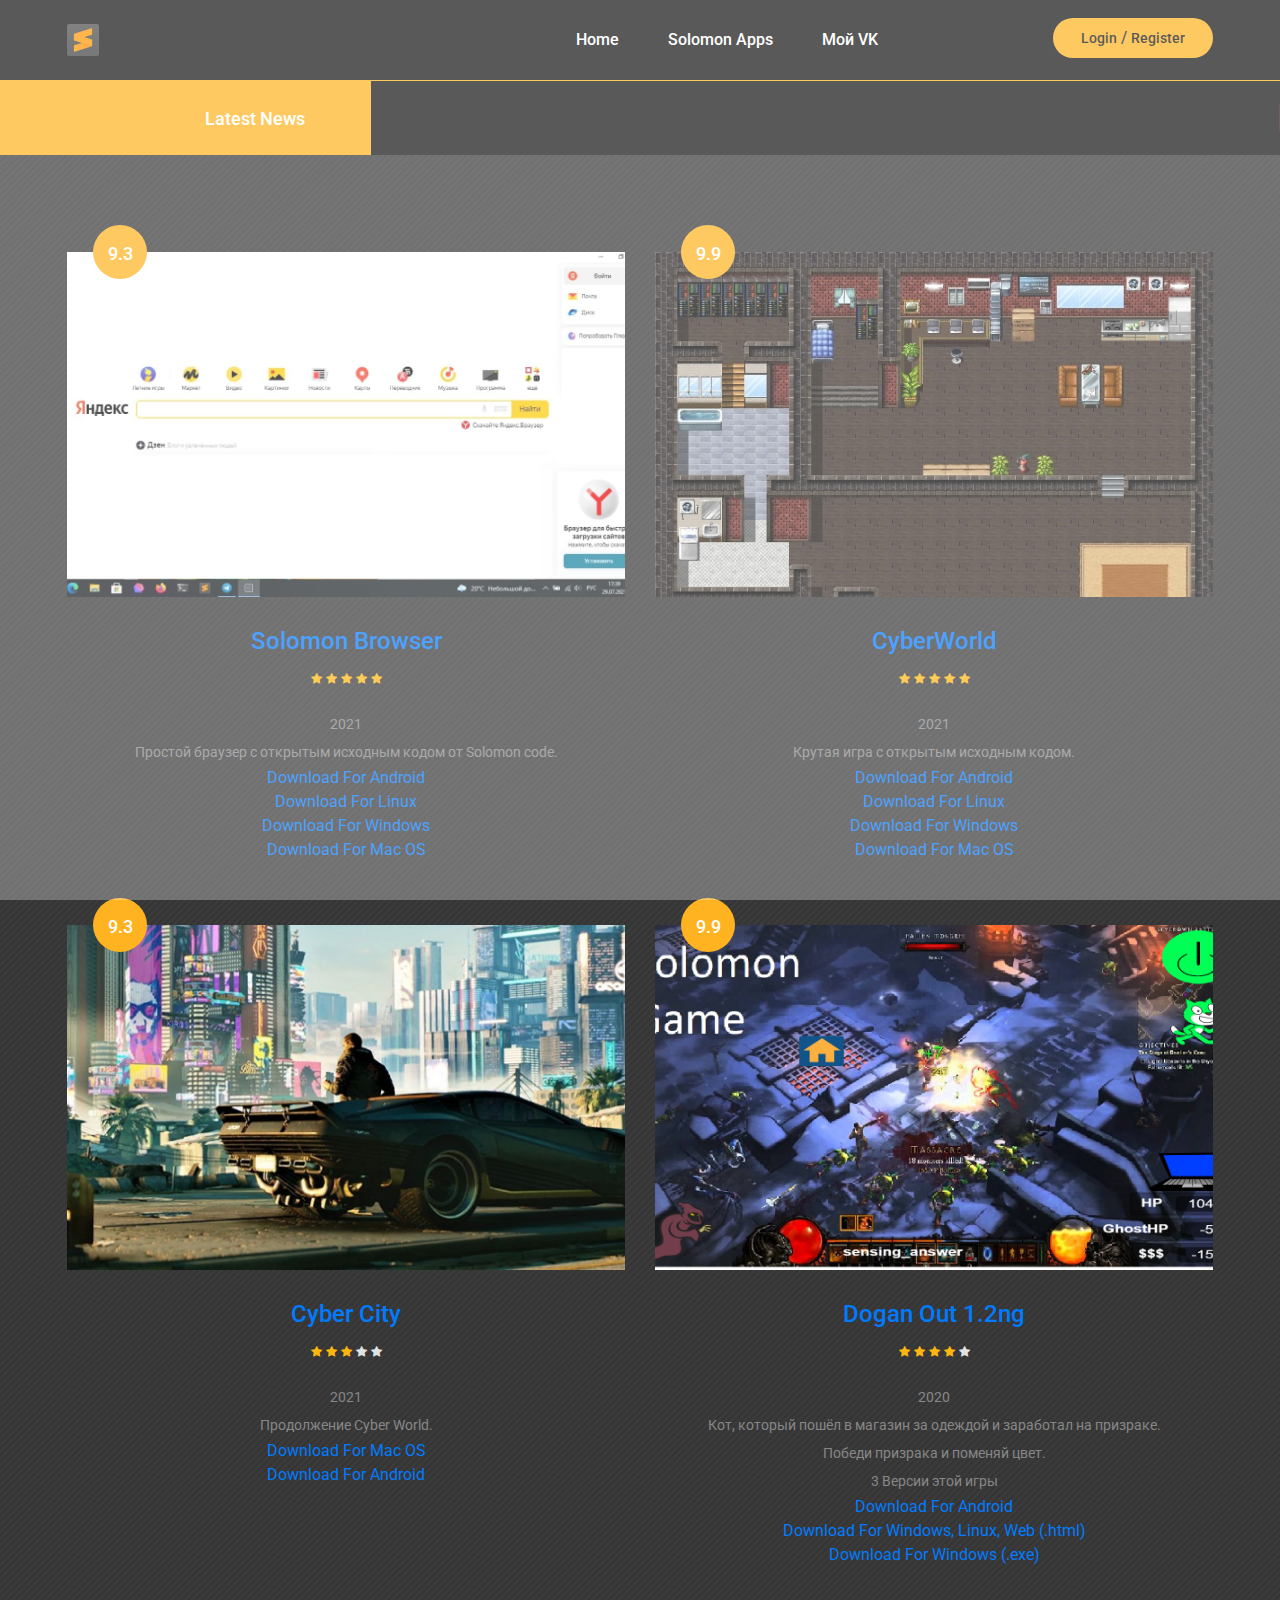
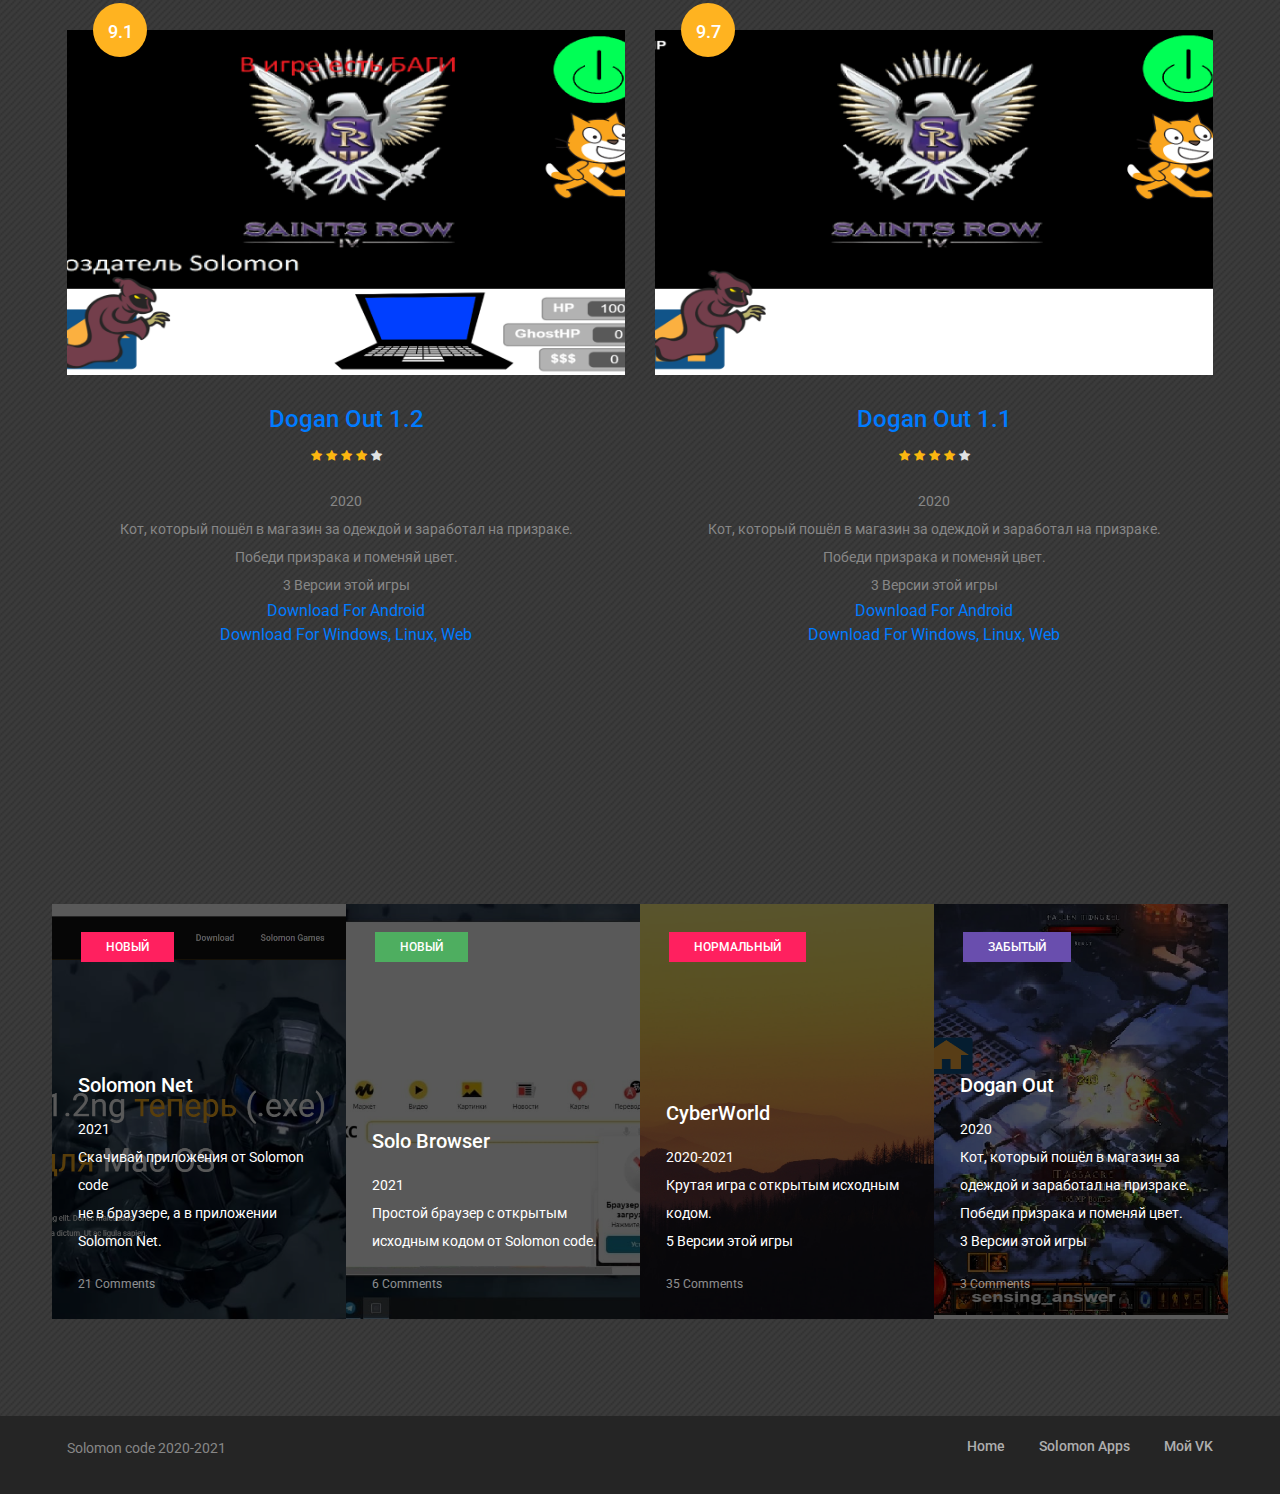
==== commit 86b23dfa: "Add files via upload" ====
--- a/solomon-games.html
+++ b/solomon-games.html
@@ -77,28 +77,6 @@
 	<section class="page-section review-page spad">
 		<div class="container">
 			<div class="row">
-				<div class="col-md-6">
-					<div class="review-item">
-						<div class="review-cover set-bg" data-setbg="img/features/sn.jpg">
-							<div class="score yellow">9.9</div>
-						</div>
-						<div class="review-text">
-							<h4><a href="solomon-games.html">Solomon Net</a></h4>
-							<div class="rating">
-								<i class="fa fa-star"></i>
-								<i class="fa fa-star"></i>
-								<i class="fa fa-star"></i>
-								<i class="fa fa-star"></i>
-								<i class="fa fa-star"></i>
-							</div>
-							<p>2021<br>Скачивай приложения от Solomon code<br>не в браузере, а в приложении Solomon Net. <br>В этом приложении можно включить YouTube и зайти в VK</p>
-							<a href="https://disk.yandex.ru/d/JGgXJEPmYkIlZA">Download For Android</a><br>
-							<a href="https://disk.yandex.ru/d/Ehk1K6G00oyrWA">Download For Linux</a><br>
-							<a href="https://disk.yandex.ru/d/rXbMLrG1_QHslw">Download For Windows</a><br>
-							<a href="https://disk.yandex.ru/d/Kld2sG_Ro_6f3Q">Download For Mac OS</a><br>
-						</div>
-					</div>
-				</div>
 				<div class="col-md-6">
 					<div class="review-item">
 						<div class="review-cover set-bg" data-setbg="img/features/sb1.jpg">
